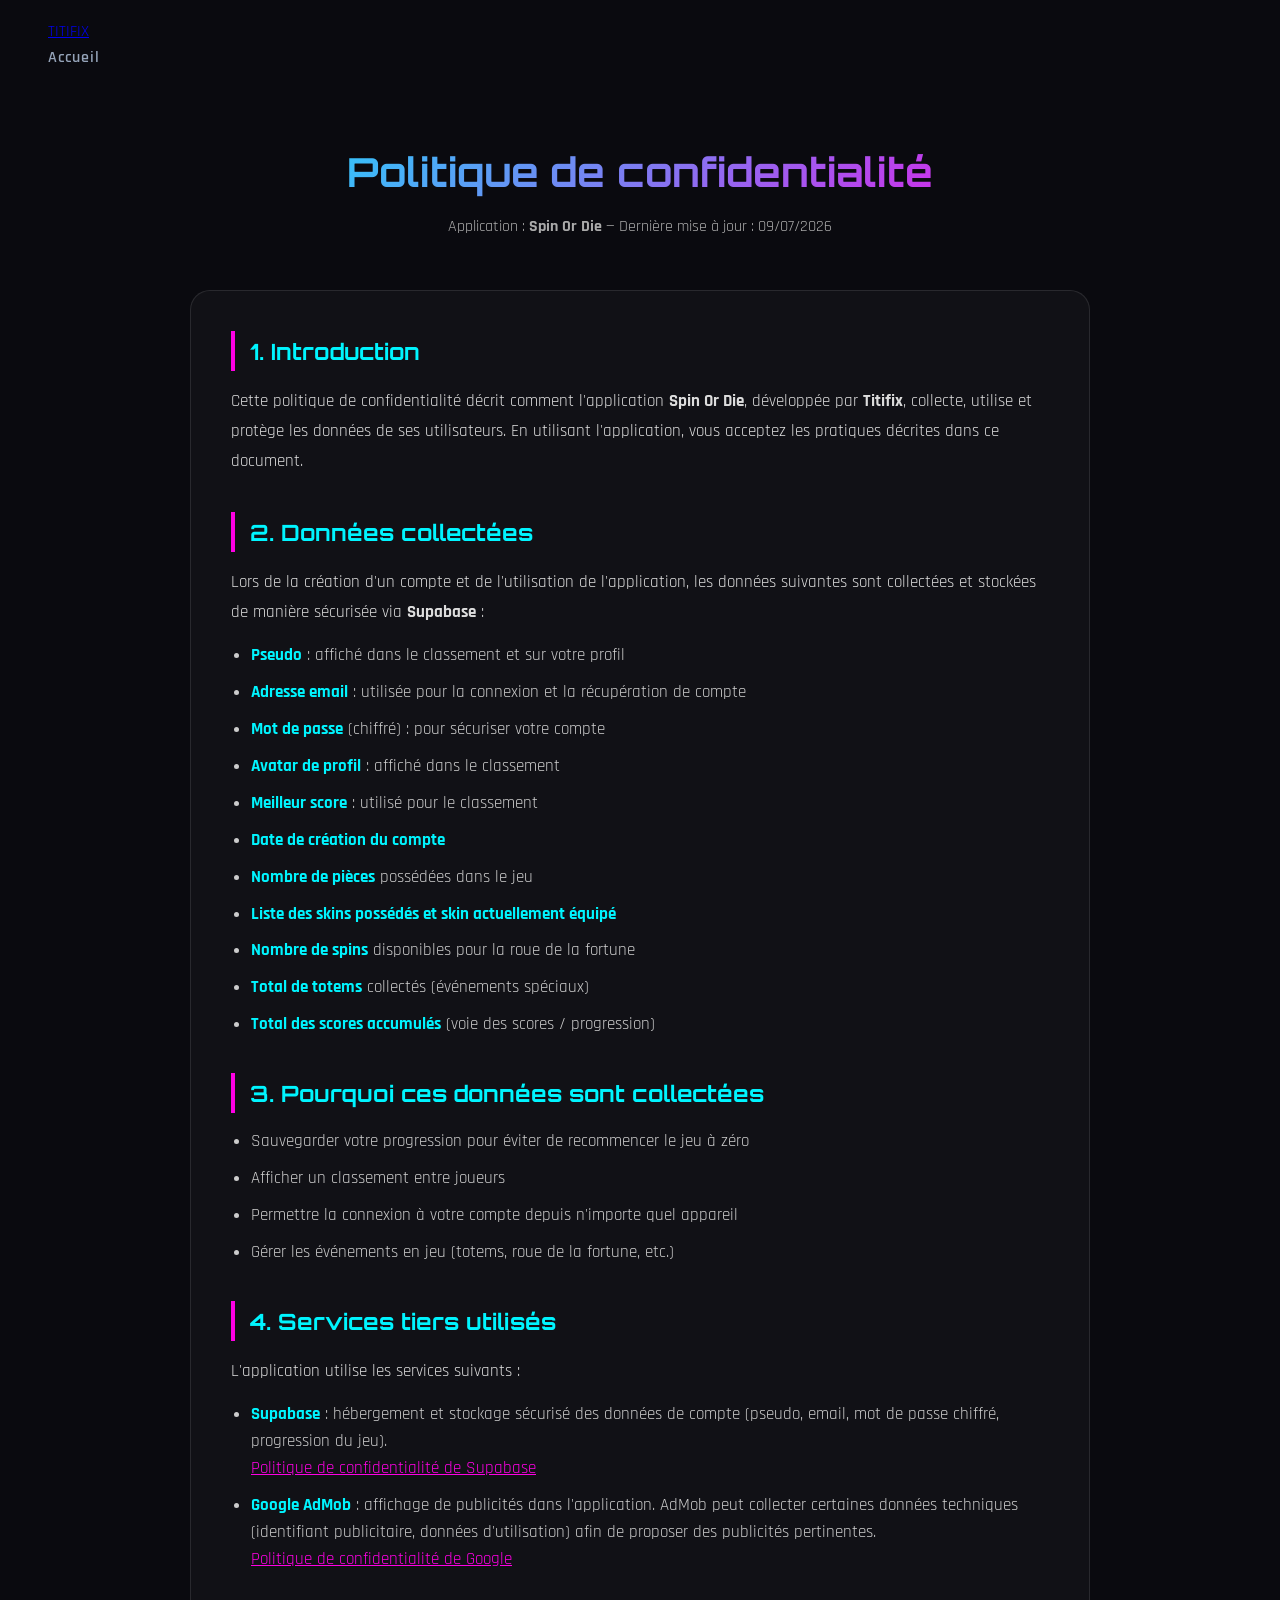
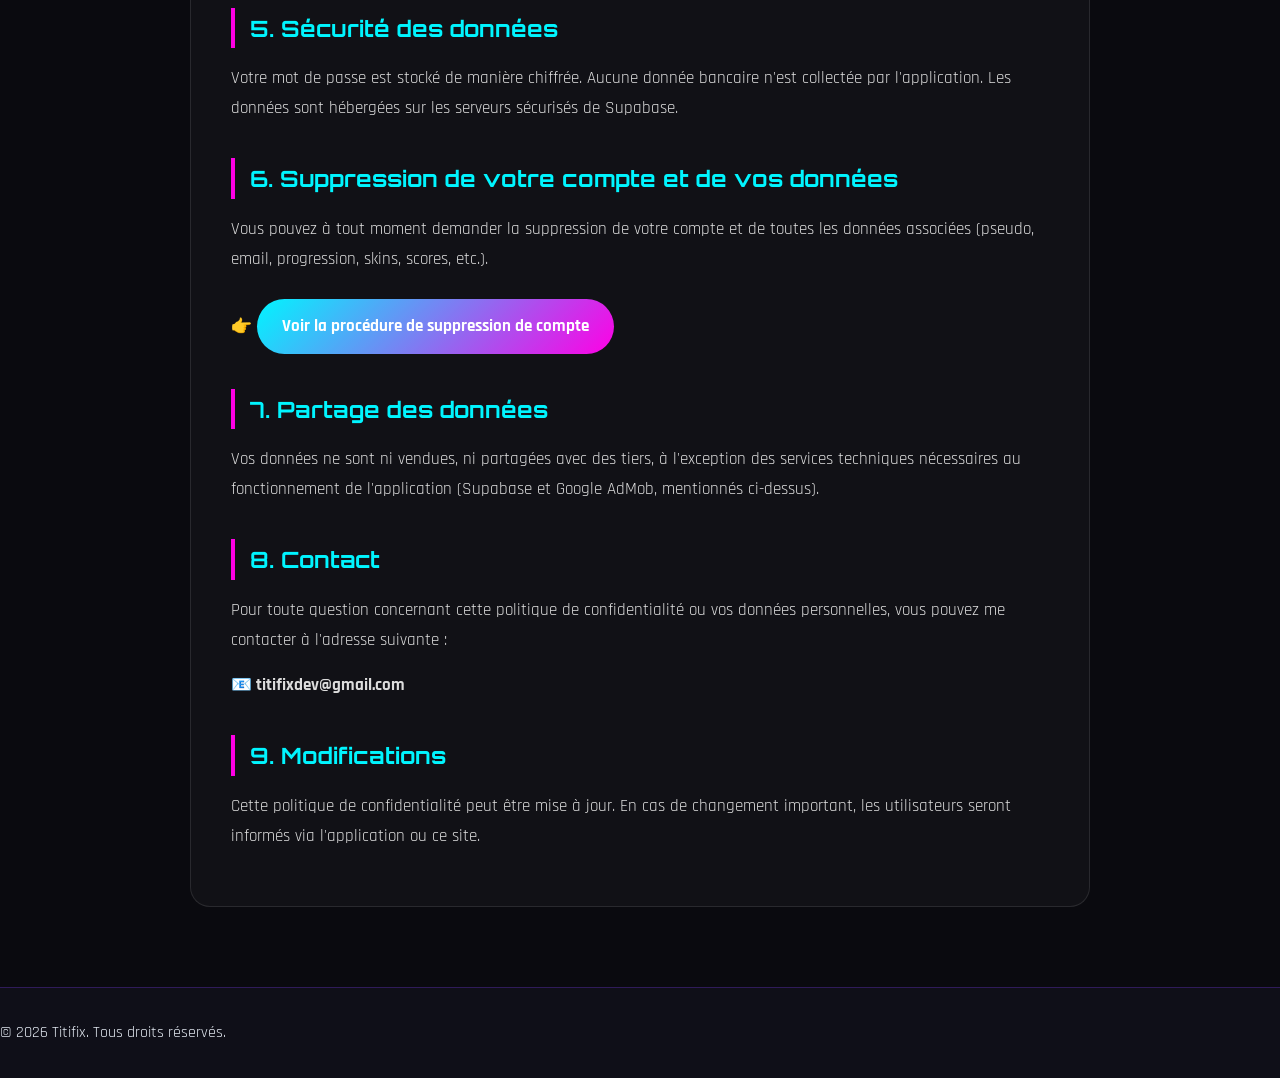
==== politique-confidentialite.html @ 6a513269 "Ajout page politique de confidentialité + bouton sur carte Spin Or Die" ====
<!DOCTYPE html>
<html lang="fr">
<head>
    <meta charset="UTF-8">
    <meta name="viewport" content="width=device-width, initial-scale=1.0">
    <title>Politique de confidentialité - Spin Or Die</title>
    <link rel="stylesheet" href="css/style.css">
    <link href="https://fonts.googleapis.com/css2?family=Orbitron:wght@400;700;900&family=Rajdhani:wght@300;400;600&display=swap" rel="stylesheet">
    <link rel="stylesheet" href="https://cdnjs.cloudflare.com/ajax/libs/font-awesome/6.5.0/css/all.min.css">
</head>
<body>

    <nav class="navbar">
        <div class="nav-container">
            <a href="index.html" class="logo">TITIFIX</a>
            <ul class="nav-links">
                <li><a href="index.html">Accueil</a></li>
            </ul>
        </div>
    </nav>

    <section class="legal-page">
        <div class="container">
            <h1>Politique de confidentialité</h1>
            <p class="legal-subtitle">Application : <strong>Spin Or Die</strong> — Dernière mise à jour : 09/07/2026</p>

            <div class="legal-content">

                <h2>1. Introduction</h2>
                <p>
                    Cette politique de confidentialité décrit comment l'application <strong>Spin Or Die</strong>, 
                    développée par <strong>Titifix</strong>, collecte, utilise et protège les données de ses utilisateurs.
                    En utilisant l'application, vous acceptez les pratiques décrites dans ce document.
                </p>

                <h2>2. Données collectées</h2>
                <p>Lors de la création d'un compte et de l'utilisation de l'application, les données suivantes sont collectées et stockées de manière sécurisée via <strong>Supabase</strong> :</p>
                <ul>
                    <li><strong>Pseudo</strong> : affiché dans le classement et sur votre profil</li>
                    <li><strong>Adresse email</strong> : utilisée pour la connexion et la récupération de compte</li>
                    <li><strong>Mot de passe</strong> (chiffré) : pour sécuriser votre compte</li>
                    <li><strong>Avatar de profil</strong> : affiché dans le classement</li>
                    <li><strong>Meilleur score</strong> : utilisé pour le classement</li>
                    <li><strong>Date de création du compte</strong></li>
                    <li><strong>Nombre de pièces</strong> possédées dans le jeu</li>
                    <li><strong>Liste des skins possédés et skin actuellement équipé</strong></li>
                    <li><strong>Nombre de spins</strong> disponibles pour la roue de la fortune</li>
                    <li><strong>Total de totems</strong> collectés (événements spéciaux)</li>
                    <li><strong>Total des scores accumulés</strong> (voie des scores / progression)</li>
                </ul>

                <h2>3. Pourquoi ces données sont collectées</h2>
                <ul>
                    <li>Sauvegarder votre progression pour éviter de recommencer le jeu à zéro</li>
                    <li>Afficher un classement entre joueurs</li>
                    <li>Permettre la connexion à votre compte depuis n'importe quel appareil</li>
                    <li>Gérer les événements en jeu (totems, roue de la fortune, etc.)</li>
                </ul>

                <h2>4. Services tiers utilisés</h2>
                <p>L'application utilise les services suivants :</p>
                <ul>
                    <li>
                        <strong>Supabase</strong> : hébergement et stockage sécurisé des données de compte 
                        (pseudo, email, mot de passe chiffré, progression du jeu).
                        <br><a href="https://supabase.com/privacy" target="_blank">Politique de confidentialité de Supabase</a>
                    </li>
                    <li>
                        <strong>Google AdMob</strong> : affichage de publicités dans l'application. 
                        AdMob peut collecter certaines données techniques (identifiant publicitaire, données d'utilisation) 
                        afin de proposer des publicités pertinentes.
                        <br><a href="https://policies.google.com/privacy" target="_blank">Politique de confidentialité de Google</a>
                    </li>
                </ul>

                <h2>5. Sécurité des données</h2>
                <p>
                    Votre mot de passe est stocké de manière chiffrée. Aucune donnée bancaire n'est collectée 
                    par l'application. Les données sont hébergées sur les serveurs sécurisés de Supabase.
                </p>

                <h2>6. Suppression de votre compte et de vos données</h2>
                <p>
                    Vous pouvez à tout moment demander la suppression de votre compte et de toutes les données 
                    associées (pseudo, email, progression, skins, scores, etc.).
                </p>
                <p>
                    👉 <a href="spin-or-die-suppression-compte.html" class="btn-link">Voir la procédure de suppression de compte</a>
                </p>

                <h2>7. Partage des données</h2>
                <p>
                    Vos données ne sont ni vendues, ni partagées avec des tiers, à l'exception des services 
                    techniques nécessaires au fonctionnement de l'application (Supabase et Google AdMob, 
                    mentionnés ci-dessus).
                </p>

                <h2>8. Contact</h2>
                <p>
                    Pour toute question concernant cette politique de confidentialité ou vos données personnelles, 
                    vous pouvez me contacter à l'adresse suivante :
                </p>
                <p><strong>📧 titifixdev@gmail.com</strong></p>

                <h2>9. Modifications</h2>
                <p>
                    Cette politique de confidentialité peut être mise à jour. En cas de changement important, 
                    les utilisateurs seront informés via l'application ou ce site.
                </p>

            </div>
        </div>
    </section>

    <footer class="footer">
        <p>&copy; 2026 Titifix. Tous droits réservés.</p>
    </footer>

</body>
</html>
---- css/style.css ----
/* ===== RESET & BASE ===== */
*, *::before, *::after {
    margin: 0;
    padding: 0;
    box-sizing: border-box;
}

:root {
    --primary: #7c3aed;
    --primary-light: #a855f7;
    --secondary: #06b6d4;
    --accent: #f59e0b;
    --bg-dark: #0a0a0f;
    --bg-card: #12121a;
    --bg-section: #0f0f18;
    --text-main: #e2e8f0;
    --text-muted: #94a3b8;
    --border: rgba(124, 58, 237, 0.3);
    --glow: 0 0 20px rgba(124, 58, 237, 0.5);
    --transition: all 0.3s ease;
}

html {
    scroll-behavior: smooth;
}

body {
    font-family: 'Rajdhani', sans-serif;
    background-color: var(--bg-dark);
    color: var(--text-main);
    overflow-x: hidden;
    line-height: 1.6;
}

/* ===== SCROLLBAR ===== */
::-webkit-scrollbar { width: 6px; }
::-webkit-scrollbar-track { background: var(--bg-dark); }
::-webkit-scrollbar-thumb { background: var(--primary); border-radius: 3px; }

/* ===== UTILITAIRES ===== */
.container {
    max-width: 1100px;
    margin: 0 auto;
    padding: 0 2rem;
}

.section-title {
    font-family: 'Orbitron', sans-serif;
    font-size: clamp(1.8rem, 4vw, 2.5rem);
    text-align: center;
    margin-bottom: 1rem;
    color: var(--text-main);
}

.section-title span {
    color: var(--primary-light);
}

.section-desc {
    text-align: center;
    color: var(--text-muted);
    font-size: 1.1rem;
    margin-bottom: 3rem;
}

/* ===== BOUTONS ===== */
.btn {
    display: inline-block;
    padding: 0.8rem 2rem;
    border-radius: 50px;
    font-family: 'Orbitron', sans-serif;
    font-size: 0.85rem;
    font-weight: 700;
    text-decoration: none;
    cursor: pointer;
    transition: var(--transition);
    border: none;
    letter-spacing: 1px;
}

.btn-primary {
    background: linear-gradient(135deg, var(--primary), var(--primary-light));
    color: white;
    box-shadow: var(--glow);
}

.btn-primary:hover {
    transform: translateY(-3px);
    box-shadow: 0 0 35px rgba(124, 58, 237, 0.7);
}

.btn-secondary {
    background: transparent;
    color: var(--primary-light);
    border: 2px solid var(--primary-light);
}

.btn-secondary:hover {
    background: var(--primary);
    color: white;
    transform: translateY(-3px);
}

/* ===== NAVBAR ===== */
.navbar {
    position: fixed;
    top: 0;
    left: 0;
    width: 100%;
    z-index: 1000;
    display: flex;
    align-items: center;
    justify-content: space-between;
    padding: 1.2rem 3rem;
    transition: var(--transition);
    background: transparent;
}

.navbar.scrolled {
    background: rgba(10, 10, 15, 0.95);
    backdrop-filter: blur(10px);
    border-bottom: 1px solid var(--border);
    padding: 0.8rem 3rem;
}

.nav-logo {
    font-family: 'Orbitron', sans-serif;
    font-size: 1.5rem;
    font-weight: 900;
    color: white;
    letter-spacing: 3px;
}

.logo-dot {
    color: var(--primary-light);
}

.nav-links {
    display: flex;
    list-style: none;
    gap: 2.5rem;
}

.nav-links a {
    color: var(--text-muted);
    text-decoration: none;
    font-size: 1rem;
    font-weight: 600;
    letter-spacing: 1px;
    transition: var(--transition);
    position: relative;
}

.nav-links a::after {
    content: '';
    position: absolute;
    bottom: -4px;
    left: 0;
    width: 0;
    height: 2px;
    background: var(--primary-light);
    transition: var(--transition);
}

.nav-links a:hover {
    color: var(--primary-light);
}

.nav-links a:hover::after {
    width: 100%;
}

.burger {
    display: none;
    flex-direction: column;
    gap: 5px;
    background: none;
    border: none;
    cursor: pointer;
    padding: 5px;
}

.burger span {
    display: block;
    width: 25px;
    height: 2px;
    background: var(--text-main);
    transition: var(--transition);
}

/* ===== HERO ===== */
.hero {
    min-height: 100vh;
    display: flex;
    align-items: center;
    justify-content: center;
    text-align: center;
    position: relative;
    overflow: hidden;
    padding-top: 80px;
}

.particles {
    position: absolute;
    inset: 0;
    pointer-events: none;
}

.particle {
    position: absolute;
    width: 3px;
    height: 3px;
    background: var(--primary-light);
    border-radius: 50%;
    animation: floatParticle linear infinite;
    opacity: 0;
}

@keyframes floatParticle {
    0%   { transform: translateY(100vh) rotate(0deg); opacity: 0; }
    10%  { opacity: 1; }
    90%  { opacity: 1; }
    100% { transform: translateY(-100px) rotate(720deg); opacity: 0; }
}

.hero-content {
    position: relative;
    z-index: 2;
    display: flex;
    flex-direction: column;
    align-items: center;
    gap: 0.5rem;
}

.hero-subtitle {
    font-size: 1rem;
    color: var(--secondary);
    letter-spacing: 3px;
    text-transform: uppercase;
    animation: fadeInDown 0.8s ease;
    margin-bottom: 0.5rem;
}

.hero-title {
    font-family: 'Orbitron', sans-serif;
    font-size: clamp(3.5rem, 12vw, 8rem);
    font-weight: 900;
    letter-spacing: 8px;
    line-height: 1;
    margin: 0.3rem 0 0.8rem;
    animation: fadeInUp 0.8s ease 0.2s both;
    filter: drop-shadow(0 0 30px rgba(124, 58, 237, 0.6));
}

.hero-desc {
    font-size: clamp(1rem, 2vw, 1.2rem);
    color: var(--text-muted);
    max-width: 550px;
    line-height: 1.8;
    animation: fadeInUp 0.8s ease 0.4s both;
    margin: 0.5rem 0;
}

.hero-buttons {
    display: flex;
    gap: 1rem;
    justify-content: center;
    flex-wrap: wrap;
    animation: fadeInUp 0.8s ease 0.8s both;
    margin-top: 1rem;
}

.scroll-indicator {
    position: absolute;
    bottom: 2rem;
    left: 50%;
    transform: translateX(-50%);
    display: flex;
    flex-direction: column;
    align-items: center;
    gap: 0.5rem;
    color: var(--text-muted);
    font-size: 0.75rem;
    letter-spacing: 2px;
    animation: bounce 2s infinite;
    text-transform: uppercase;
}

.scroll-arrow {
    width: 18px;
    height: 18px;
    border-right: 2px solid var(--primary-light);
    border-bottom: 2px solid var(--primary-light);
    transform: rotate(45deg);
}

@keyframes bounce {
    0%, 100% { transform: translateX(-50%) translateY(0); }
    50% { transform: translateX(-50%) translateY(-10px); }
}

/* ===== À PROPOS ===== */
.apropos {
    padding: 6rem 0;
    background: var(--bg-section);
}

.apropos-content {
    display: flex;
    align-items: center;
    gap: 4rem;
    margin-top: 3rem;
}

.apropos-avatar {
    flex-shrink: 0;
    position: relative;
    width: 180px;
    height: 180px;
}

.avatar-cercle {
    width: 160px;
    height: 160px;
    background: linear-gradient(135deg, var(--primary), var(--secondary));
    border-radius: 50%;
    display: flex;
    align-items: center;
    justify-content: center;
    font-size: 4rem;
    position: relative;
    z-index: 1;
}

.avatar-ring {
    position: absolute;
    inset: -10px;
    border-radius: 50%;
    border: 2px solid var(--primary);
    border-top-color: transparent;
    animation: spin 3s linear infinite;
}

@keyframes spin {
    to { transform: rotate(360deg); }
}

.apropos-text h3 {
    font-family: 'Orbitron', sans-serif;
    font-size: 1.5rem;
    margin-bottom: 1rem;
}

.apropos-text h3 span {
    color: var(--primary-light);
}

.apropos-text p {
    color: var(--text-muted);
    margin-bottom: 1rem;
    font-size: 1.05rem;
}

.apropos-text strong {
    color: var(--primary-light);
}

.competences {
    display: flex;
    flex-wrap: wrap;
    gap: 1rem;
    margin-top: 1.5rem;
}

.comp-item {
    display: flex;
    align-items: center;
    gap: 0.5rem;
    background: var(--bg-card);
    border: 1px solid var(--border);
    padding: 0.5rem 1rem;
    border-radius: 50px;
    font-size: 0.9rem;
    transition: var(--transition);
}

.comp-item:hover {
    border-color: var(--primary-light);
    box-shadow: var(--glow);
    transform: translateY(-2px);
}

.comp-item i {
    color: var(--primary-light);
}

/* ===== MES JEUX ===== */
.jeux {
    padding: 6rem 0;
    background: var(--bg-dark);
}

.jeux-grid {
    display: grid;
    grid-template-columns: repeat(auto-fit, minmax(300px, 1fr));
    gap: 2rem;
    margin-top: 1rem;
}

.jeu-card {
    background: var(--bg-card);
    border: 1px solid var(--border);
    border-radius: 20px;
    padding: 2rem;
    position: relative;
    overflow: hidden;
    transition: var(--transition);
    display: flex;
    flex-direction: column;
    gap: 1rem;
}

.jeu-card::before {
    content: '';
    position: absolute;
    top: 0;
    left: 0;
    right: 0;
    height: 3px;
    background: linear-gradient(90deg, var(--primary), var(--primary-light), var(--secondary));
}

.jeu-card:hover {
    transform: translateY(-8px);
    box-shadow: 0 20px 40px rgba(124, 58, 237, 0.3);
    border-color: var(--primary-light);
}

.jeu-card.featured::before {
    animation: shimmer 2s infinite;
}

@keyframes shimmer {
    0% { background-position: -200% center; }
    100% { background-position: 200% center; }
}

.card-badge {
    position: absolute;
    top: 1rem;
    right: 1rem;
    background: linear-gradient(135deg, var(--primary), var(--primary-light));
    color: white;
    padding: 0.3rem 0.8rem;
    border-radius: 50px;
    font-size: 0.75rem;
    font-weight: 700;
    letter-spacing: 1px;
}

.card-badge.soon {
    background: linear-gradient(135deg, var(--accent), #f97316);
}

.card-icon {
    font-size: 3.5rem;
    line-height: 1;
}

.card-info h3 {
    font-family: 'Orbitron', sans-serif;
    font-size: 1.3rem;
    margin-bottom: 0.5rem;
    color: white;
}

.card-info p {
    color: var(--text-muted);
    font-size: 0.95rem;
    line-height: 1.6;
}

.card-tags {
    display: flex;
    flex-wrap: wrap;
    gap: 0.5rem;
    margin-top: 1rem;
}

.tag {
    background: rgba(124, 58, 237, 0.2);
    border: 1px solid var(--border);
    color: var(--primary-light);
    padding: 0.2rem 0.7rem;
    border-radius: 50px;
    font-size: 0.78rem;
    font-weight: 600;
}

.card-stats {
    display: flex;
    gap: 1.5rem;
    margin-top: 0.8rem;
    color: var(--text-muted);
    font-size: 0.9rem;
}

.card-stats i {
    color: var(--accent);
    margin-right: 0.3rem;
}

.btn-play {
    display: inline-flex;
    align-items: center;
    justify-content: center;
    gap: 0.5rem;
    background: linear-gradient(135deg, #00875a, #00c48c);
    color: white;
    text-decoration: none;
    padding: 0.8rem 1.5rem;
    border-radius: 12px;
    font-weight: 700;
    font-size: 0.9rem;
    transition: var(--transition);
    margin-top: auto;
}

.btn-play:hover {
    transform: translateY(-2px);
    box-shadow: 0 8px 20px rgba(0, 196, 140, 0.4);
}

.coming-soon {
    opacity: 0.7;
}

.coming-overlay {
    position: absolute;
    bottom: 0;
    left: 0;
    right: 0;
    background: linear-gradient(transparent, rgba(10,10,15,0.9));
    color: var(--accent);
    text-align: center;
    padding: 1.5rem 1rem 1rem;
    font-family: 'Orbitron', sans-serif;
    font-size: 0.8rem;
    letter-spacing: 3px;
    font-weight: 700;
}

/* ===== NOUVEAUTÉS ===== */
.nouveautes {
    padding: 6rem 0;
    background: var(--bg-section);
}

.news-grid {
    display: grid;
    grid-template-columns: repeat(auto-fit, minmax(280px, 1fr));
    gap: 2rem;
}

.news-card {
    background: var(--bg-card);
    border: 1px solid var(--border);
    border-radius: 16px;
    padding: 2rem;
    transition: var(--transition);
    position: relative;
    overflow: hidden;
}

.news-card:hover {
    transform: translateY(-5px);
    border-color: var(--primary-light);
    box-shadow: 0 10px 30px rgba(124, 58, 237, 0.2);
}

.news-date {
    font-size: 0.8rem;
    color: var(--secondary);
    letter-spacing: 2px;
    margin-bottom: 1rem;
    font-weight: 600;
}

.news-icon {
    font-size: 2.5rem;
    margin-bottom: 1rem;
}

.news-card h3 {
    font-family: 'Orbitron', sans-serif;
    font-size: 1rem;
    margin-bottom: 0.8rem;
    color: white;
}

.news-card p {
    color: var(--text-muted);
    font-size: 0.95rem;
    line-height: 1.6;
    margin-bottom: 1rem;
}

.news-tag {
    background: rgba(6, 182, 212, 0.15);
    border: 1px solid rgba(6, 182, 212, 0.3);
    color: var(--secondary);
    padding: 0.2rem 0.8rem;
    border-radius: 50px;
    font-size: 0.78rem;
    font-weight: 600;
}

/* ===== CONTACT ===== */
.contact {
    padding: 6rem 0;
    background: var(--bg-dark);
}

.contact-wrapper {
    display: grid;
    grid-template-columns: 1fr 1fr;
    gap: 4rem;
    margin-top: 1rem;
}

.contact-form {
    display: flex;
    flex-direction: column;
    gap: 1.5rem;
}

.form-group {
    position: relative;
}

.form-group input,
.form-group textarea {
    width: 100%;
    background: var(--bg-card);
    border: 1px solid var(--border);
    border-radius: 12px;
    padding: 1rem 1.2rem;
    color: var(--text-main);
    font-family: 'Rajdhani', sans-serif;
    font-size: 1rem;
    transition: var(--transition);
    outline: none;
    resize: none;
}

.form-group input:focus,
.form-group textarea:focus {
    border-color: var(--primary-light);
    box-shadow: 0 0 0 3px rgba(124, 58, 237, 0.1);
}

.form-group label {
    display: none;
}

.form-success {
    display: none;
    color: #00c48c;
    font-weight: 600;
    padding: 0.8rem;
    background: rgba(0, 196, 140, 0.1);
    border-radius: 8px;
    border: 1px solid rgba(0, 196, 140, 0.3);
    text-align: center;
}

.form-success.show {
    display: block;
    animation: fadeInUp 0.5s ease;
}

.contact-social h3 {
    font-family: 'Orbitron', sans-serif;
    font-size: 1.1rem;
    margin-bottom: 1.5rem;
    color: var(--primary-light);
}

.social-links {
    display: flex;
    flex-direction: column;
    gap: 1rem;
}

.social-item {
    display: flex;
    align-items: center;
    gap: 1rem;
    background: var(--bg-card);
    border: 1px solid var(--border);
    border-radius: 12px;
    padding: 1rem 1.5rem;
    color: var(--text-main);
    text-decoration: none;
    font-size: 1rem;
    font-weight: 600;
    transition: var(--transition);
}

.social-item i {
    font-size: 1.3rem;
    color: var(--primary-light);
    width: 25px;
}

.social-item:hover {
    border-color: var(--primary-light);
    transform: translateX(5px);
    box-shadow: var(--glow);
}

/* ===== FOOTER ===== */
.footer {
    background: var(--bg-section);
    border-top: 1px solid var(--border);
    padding: 2rem 0;
}

.footer-top {
    text-align: center;
    margin-bottom: 1rem;
}

.footer-top .logo-text {
    font-family: 'Orbitron', sans-serif;
    font-size: 1.3rem;
    font-weight: 900;
    letter-spacing: 3px;
}

.footer-top p {
    color: var(--text-muted);
    margin-top: 0.5rem;
}

.footer-bottom {
    display: flex;
    justify-content: space-between;
    align-items: center;
    border-top: 1px solid var(--border);
    padding-top: 1rem;
    color: var(--text-muted);
    font-size: 0.85rem;
    flex-wrap: wrap;
    gap: 0.5rem;
}

/* ===== ANIMATIONS ===== */
@keyframes fadeInDown {
    from { opacity: 0; transform: translateY(-30px); }
    to { opacity: 1; transform: translateY(0); }
}

@keyframes fadeInUp {
    from { opacity: 0; transform: translateY(30px); }
    to { opacity: 1; transform: translateY(0); }
}

.fade-in {
    opacity: 0;
    transform: translateY(30px);
    transition: opacity 0.7s ease, transform 0.7s ease;
}

.fade-in.visible {
    opacity: 1;
    transform: translateY(0);
}

/* ===== RESPONSIVE ===== */
@media (max-width: 768px) {
    .navbar {
        padding: 1rem 1.5rem;
    }

    .nav-links {
        display: none;
        position: fixed;
        top: 0;
        left: 0;
        width: 100%;
        height: 100vh;
        background: rgba(10, 10, 15, 0.98);
        flex-direction: column;
        align-items: center;
        justify-content: center;
        gap: 2.5rem;
        z-index: 999;
    }

    .nav-links.open {
        display: flex;
    }

    .nav-links a {
        font-size: 1.3rem;
    }

    .burger {
        display: flex;
        z-index: 1000;
    }

    .burger.open span:nth-child(1) {
        transform: translateY(7px) rotate(45deg);
    }

    .burger.open span:nth-child(2) {
        opacity: 0;
    }

    .burger.open span:nth-child(3) {
        transform: translateY(-7px) rotate(-45deg);
    }

    .apropos-content {
        flex-direction: column;
        text-align: center;
        gap: 2rem;
    }

    .competences {
        justify-content: center;
    }

    .contact-wrapper {
        grid-template-columns: 1fr;
        gap: 2rem;
    }

    .footer-bottom {
        flex-direction: column;
        text-align: center;
    }

    .navbar.scrolled {
        padding: 0.8rem 1.5rem;
    }
}

@media (max-width: 480px) {
    .hero-buttons {
        flex-direction: column;
        align-items: center;
    }

    .jeux-grid,
    .news-grid {
        grid-template-columns: 1fr;
    }
}

/* ===== AVATAR IMAGE ===== */
.avatar-cercle {
    overflow: hidden;
    padding: 0;           /* reset padding si besoin */
}

.avatar-img {
    width: 100%;
    height: 100%;
    object-fit: cover;
    border-radius: 50%;
    display: block;
}

/* Fix : anneau qui tourne bien autour du cercle */
.apropos-avatar {
    position: relative;
    width: 180px;
    height: 180px;
    display: flex;
    align-items: center;
    justify-content: center;
}

.avatar-cercle {
    width: 160px;
    height: 160px;
    border-radius: 50%;
    position: relative;
    z-index: 1;
    flex-shrink: 0;
}

.avatar-ring {
    position: absolute;
    /* Centré par rapport au parent flex */
    top: 50%;
    left: 50%;
    width: 178px;
    height: 178px;
    transform: translate(-50%, -50%) rotate(0deg);
    border-radius: 50%;
    border: 2.5px solid var(--primary);
    border-top-color: transparent;
    border-right-color: transparent;
    animation: spinRing 3s linear infinite;
    z-index: 2;
}

@keyframes spinRing {
    from { transform: translate(-50%, -50%) rotate(0deg); }
    to   { transform: translate(-50%, -50%) rotate(360deg); }
}

/* ===== IMAGE JEU CARTE ===== */
.game-icon-img {
    width: 120px;
    height: 120px;
    object-fit: cover;
    border-radius: 22px;
    box-shadow: 0 8px 25px rgba(0,0,0,0.5);
    transition: transform 0.3s ease;
}

.jeu-card:hover .game-icon-img {
    transform: scale(1.05) rotate(-2deg);
}

/* ===== CONTACT SOCIAL AMÉLIORÉ ===== */
.social-item {
    display: flex;
    align-items: center;
    gap: 1rem;
    background: var(--bg-card);
    border: 1px solid var(--border);
    border-radius: 12px;
    padding: 1rem 1.5rem;
    color: var(--text-main);
    text-decoration: none;
    font-size: 1rem;
    font-weight: 600;
    transition: var(--transition);
}

.social-item i {
    font-size: 1.5rem;
    color: var(--primary-light);
    width: 30px;
    flex-shrink: 0;
}

.social-info {
    display: flex;
    flex-direction: column;
    gap: 0.2rem;
}

.social-name {
    font-weight: 700;
    color: var(--text-main);
    font-size: 0.95rem;
}

.social-handle {
    font-size: 0.82rem;
    color: var(--text-muted);
}

.social-item:hover {
    border-color: var(--primary-light);
    transform: translateX(5px);
    box-shadow: var(--glow);
}

.social-item:hover i {
    color: var(--secondary);
}
/* ===== FORM SUCCESS MESSAGE ===== */
.form-success {
    display: none;
    opacity: 0;
    background: rgba(34, 197, 94, 0.15);
    border: 1px solid #22c55e;
    color: #22c55e;
    padding: 1rem;
    border-radius: 10px;
    text-align: center;
    font-weight: 600;
    margin-top: 1rem;
    transition: opacity 0.5s ease;
}

/* Instagram hover */
.social-item:has(.fa-instagram):hover {
    border-color: #e1306c;
    box-shadow: 0 0 15px rgba(225, 48, 108, 0.3);
}

.social-item:has(.fa-instagram):hover i {
    color: #e1306c;
}
/* ===== GLITCH EFFECT ===== */
.glitch {
    position: relative;
    display: inline-block;
    background: linear-gradient(135deg, #fff, var(--primary-light), var(--secondary));
    -webkit-background-clip: text;
    -webkit-text-fill-color: transparent;
    background-clip: text;
}

.glitch::before,
.glitch::after {
    content: attr(data-text);
    position: absolute;
    left: 0;
    top: 0;
    width: 100%;
    height: 100%;
    background: linear-gradient(135deg, #fff, var(--primary-light), var(--secondary));
    -webkit-background-clip: text;
    -webkit-text-fill-color: transparent;
    background-clip: text;
}

.glitch::before {
    animation: glitch1 5s infinite;
    clip-path: polygon(0 0, 100% 0, 100% 35%, 0 35%);
    filter: drop-shadow(-3px 0 var(--secondary));
}

.glitch::after {
    animation: glitch2 5s infinite;
    clip-path: polygon(0 65%, 100% 65%, 100% 100%, 0 100%);
    filter: drop-shadow(3px 0 var(--primary-light));
}

@keyframes glitch1 {
    0%, 85%, 100% { transform: translate(0); opacity: 0; }
    87% { transform: translate(-5px, -2px); opacity: 1; }
    89% { transform: translate(5px, 2px); opacity: 1; }
    91% { transform: translate(0); opacity: 0; }
}

@keyframes glitch2 {
    0%, 80%, 100% { transform: translate(0); opacity: 0; }
    82% { transform: translate(5px, 2px); opacity: 1; }
    84% { transform: translate(-5px, -2px); opacity: 1; }
    86% { transform: translate(0); opacity: 0; }
}

/* ===== HERO BADGES ===== */
.hero-badges {
    display: flex;
    gap: 12px;
    flex-wrap: wrap;
    justify-content: center;
    margin: 0.8rem 0;
    animation: fadeInUp 0.8s ease 0.6s both;
}

.badge {
    background: rgba(124, 58, 237, 0.15);
    border: 1px solid rgba(124, 58, 237, 0.4);
    padding: 6px 18px;
    border-radius: 20px;
    font-size: 0.88rem;
    color: var(--primary-light);
    font-weight: 600;
    transition: var(--transition);
}

.badge:hover {
    background: rgba(124, 58, 237, 0.3);
    transform: translateY(-2px);
}

.badge:nth-child(1) { animation-delay: 0.8s; }
.badge:nth-child(2) { animation-delay: 1s; }
.badge:nth-child(3) { animation-delay: 1.2s; }

@keyframes badgePop {
    from { opacity: 0; transform: scale(0.5); }
    to   { opacity: 1; transform: scale(1); }
}

/* ===== COMING SOON TEXT ===== */
.coming-soon-text {
    color: var(--accent);
    font-size: 0.9rem;
    font-weight: 700;
    text-align: center;
    animation: blink 2s ease-in-out infinite;
    margin-top: -0.5rem;
}

@keyframes blink {
    0%, 100% { opacity: 1; }
    50% { opacity: 0.4; }
}

/* ===== STATS ROW ===== */
.stats-row {
    display: flex;
    gap: 20px;
    margin-top: 2rem;
    flex-wrap: wrap;
}

.stat-item {
    text-align: center;
    background: var(--bg-card);
    border: 1px solid var(--border);
    padding: 1rem 1.5rem;
    border-radius: 14px;
    flex: 1;
    min-width: 90px;
    transition: var(--transition);
}

.stat-item:hover {
    border-color: var(--primary-light);
    box-shadow: var(--glow);
    transform: translateY(-3px);
}

.stat-number {
    display: block;
    font-family: 'Orbitron', sans-serif;
    font-size: 2rem;
    font-weight: 900;
    color: var(--primary-light);
}

.stat-label {
    font-size: 0.78rem;
    color: var(--text-muted);
    text-transform: uppercase;
    letter-spacing: 1px;
}

/* ===== SCREENSHOTS SECTION ===== */
.screenshots-section {
    padding: 6rem 0;
    background: var(--bg-section);
}

.screenshots-grid {
    display: grid;
    grid-template-columns: repeat(auto-fill, minmax(200px, 1fr));
    gap: 16px;
    margin-top: 1rem;
}

.screenshot-item {
    position: relative;
    border-radius: 16px;
    overflow: hidden;
    cursor: pointer;
    border: 2px solid var(--border);
    transition: var(--transition);
    aspect-ratio: 9/16;
}

.screenshot-item:hover {
    transform: scale(1.04) translateY(-5px);
    border-color: var(--primary-light);
    box-shadow: 0 20px 50px rgba(124, 58, 237, 0.35);
}

.screenshot-item img {
    width: 100%;
    height: 100%;
    object-fit: cover;
    display: block;
    transition: transform 0.4s ease;
}

.screenshot-item:hover img {
    transform: scale(1.06);
}

.screenshot-overlay {
    position: absolute;
    bottom: 0; left: 0; right: 0;
    background: linear-gradient(transparent, rgba(0,0,0,0.88));
    padding: 30px 10px 12px;
    transform: translateY(100%);
    transition: transform 0.3s ease;
    text-align: center;
    font-weight: 700;
    font-size: 0.85rem;
    color: var(--primary-light);
    letter-spacing: 1px;
}

.screenshot-item:hover .screenshot-overlay {
    transform: translateY(0);
}

/* ===== LIGHTBOX ===== */
.lightbox {
    display: none;
    position: fixed;
    inset: 0;
    background: rgba(0, 0, 0, 0.94);
    z-index: 9999;
    align-items: center;
    justify-content: center;
    flex-direction: column;
    gap: 20px;
}

.lightbox.active {
    display: flex;
    animation: fadeIn 0.3s ease;
}

@keyframes fadeIn {
    from { opacity: 0; }
    to   { opacity: 1; }
}

.lightbox img {
    max-width: 90vw;
    max-height: 80vh;
    border-radius: 16px;
    border: 2px solid var(--primary);
    box-shadow: 0 0 60px rgba(124, 58, 237, 0.5);
    object-fit: contain;
}

.lightbox-close {
    position: absolute;
    top: 20px; right: 30px;
    font-size: 2rem;
    cursor: pointer;
    color: #fff;
    line-height: 1;
    transition: var(--transition);
    z-index: 10000;
}

.lightbox-close:hover {
    color: var(--primary-light);
    transform: scale(1.2);
}

#lightbox-caption {
    color: var(--primary-light);
    font-size: 1rem;
    font-weight: 700;
    letter-spacing: 1px;
}

/* ===== RESPONSIVE SCREENSHOTS ===== */
@media (max-width: 768px) {
    .screenshots-grid {
        grid-template-columns: repeat(2, 1fr);
    }
    .stats-row {
        justify-content: center;
    }
}

@media (max-width: 480px) {
    .screenshots-grid {
        grid-template-columns: repeat(2, 1fr);
    }
}

/* ===== BTN SCREENSHOTS ===== */
.btn-screenshots {
    display: inline-flex;
    align-items: center;
    justify-content: center;
    gap: 0.5rem;
    background: rgba(124, 58, 237, 0.15);
    border: 2px solid var(--primary);
    color: var(--primary-light);
    padding: 0.75rem 1.5rem;
    border-radius: 12px;
    font-family: 'Rajdhani', sans-serif;
    font-weight: 700;
    font-size: 0.95rem;
    cursor: pointer;
    transition: var(--transition);
    width: 100%;
    letter-spacing: 1px;
}

.btn-screenshots:hover {
    background: var(--primary);
    color: white;
    transform: translateY(-2px);
    box-shadow: var(--glow);
}

/* ===== MODALE SCREENSHOTS ===== */
.modal-overlay {
    display: none;
    position: fixed;
    inset: 0;
    background: rgba(0, 0, 0, 0.92);
    z-index: 8000;
    align-items: center;
    justify-content: center;
    padding: 20px;
    overflow-y: auto;
}

.modal-overlay.active {
    display: flex;
    animation: fadeIn 0.3s ease;
}

.modal-box {
    background: var(--bg-card);
    border: 1px solid var(--border);
    border-radius: 20px;
    padding: 2rem;
    max-width: 900px;
    width: 100%;
    position: relative;
    max-height: 90vh;
    overflow-y: auto;
}

.modal-title {
    font-family: 'Orbitron', sans-serif;
    font-size: 1.3rem;
    color: var(--primary-light);
    text-align: center;
    margin-bottom: 1.5rem;
}

.modal-close {
    position: absolute;
    top: 1rem;
    right: 1rem;
    background: none;
    border: none;
    color: var(--text-muted);
    font-size: 1.5rem;
    cursor: pointer;
    transition: var(--transition);
    line-height: 1;
}

.modal-close:hover {
    color: var(--primary-light);
    transform: scale(1.2);
}

.modal-grid {
    display: grid;
    grid-template-columns: repeat(auto-fill, minmax(160px, 1fr));
    gap: 12px;
}

.modal-item {
    display: flex;
    flex-direction: column;
    align-items: center;
    gap: 8px;
    cursor: pointer;
}

.modal-item img {
    width: 100%;
    aspect-ratio: 9/16;
    object-fit: cover;
    border-radius: 12px;
    border: 2px solid var(--border);
    transition: var(--transition);
}

.modal-item:hover img {
    border-color: var(--primary-light);
    transform: scale(1.03);
    box-shadow: 0 10px 30px rgba(124, 58, 237, 0.4);
}

.modal-item span {
    font-size: 0.78rem;
    color: var(--text-muted);
    font-weight: 600;
    text-align: center;
}

/* ===== BOUTON SUPPRESSION COMPTE (carte jeu) ===== */
.btn-supprimer-compte {
    display: inline-flex;
    align-items: center;
    justify-content: center;
    gap: 0.5rem;
    background: rgba(220, 38, 38, 0.12);
    border: 2px solid #dc2626;
    color: #f87171;
    padding: 0.7rem 1.5rem;
    border-radius: 12px;
    font-family: 'Rajdhani', sans-serif;
    font-weight: 700;
    font-size: 0.9rem;
    text-decoration: none;
    width: 100%;
    text-align: center;
    margin-top: 0.6rem;
    transition: var(--transition);
    letter-spacing: 0.5px;
}

.btn-supprimer-compte:hover {
    background: #dc2626;
    color: white;
    transform: translateY(-2px);
    box-shadow: 0 8px 20px rgba(220, 38, 38, 0.35);
}

/* ===== PAGE SUPPRESSION DE COMPTE ===== */
.suppression-compte {
    padding: 8rem 0 6rem;
    background: var(--bg-dark);
    min-height: 100vh;
}

.btn-retour {
    display: inline-flex;
    align-items: center;
    gap: 0.5rem;
    color: var(--primary-light);
    text-decoration: none;
    font-weight: 600;
    margin-bottom: 2rem;
    transition: var(--transition);
}

.btn-retour:hover {
    transform: translateX(-5px);
}

.suppression-warning {
    display: flex;
    align-items: flex-start;
    gap: 1rem;
    background: rgba(220, 38, 38, 0.1);
    border: 1px solid #dc2626;
    border-radius: 14px;
    padding: 1.2rem 1.5rem;
    margin: 2rem 0 3rem;
}

.suppression-warning i {
    color: #f87171;
    font-size: 1.4rem;
    margin-top: 0.2rem;
    flex-shrink: 0;
}

.suppression-warning p {
    color: var(--text-main);
    line-height: 1.6;
}

.suppression-steps {
    display: flex;
    flex-direction: column;
    gap: 2.5rem;
}

.suppression-step {
    display: flex;
    gap: 1.5rem;
    background: var(--bg-card);
    border: 1px solid var(--border);
    border-radius: 18px;
    padding: 2rem;
    transition: var(--transition);
}

.suppression-step:hover {
    border-color: var(--primary-light);
    box-shadow: var(--glow);
}

.step-number {
    flex-shrink: 0;
    width: 45px;
    height: 45px;
    border-radius: 50%;
    background: var(--primary);
    color: white;
    display: flex;
    align-items: center;
    justify-content: center;
    font-family: 'Orbitron', sans-serif;
    font-weight: 900;
    font-size: 1.2rem;
}

.step-content {
    flex: 1;
}

.step-content h3 {
    font-family: 'Orbitron', sans-serif;
    font-size: 1.15rem;
    margin-bottom: 0.6rem;
    color: var(--primary-light);
}

.step-content p {
    color: var(--text-muted);
    line-height: 1.6;
    margin-bottom: 1.2rem;
}

.step-img {
    border-radius: 14px;
    overflow: hidden;
    border: 1px solid var(--border);
    max-width: 350px;
}

.step-img img {
    width: 100%;
    display: block;
}

.suppression-contact {
    text-align: center;
    margin-top: 3rem;
    color: var(--text-muted);
}

.suppression-contact a {
    color: var(--primary-light);
    font-weight: 600;
    text-decoration: none;
}

.suppression-contact a:hover {
    text-decoration: underline;
}

@media (max-width: 600px) {
    .suppression-step {
        flex-direction: column;
    }
}
/* ========== BOUTON POLITIQUE DE CONFIDENTIALITÉ (carte jeu) ========== */
.btn-confidentialite {
    display: flex;
    align-items: center;
    justify-content: center;
    gap: 8px;
    margin-top: 10px;
    padding: 12px 20px;
    background: rgba(0, 245, 255, 0.1);
    border: 1px solid rgba(0, 245, 255, 0.4);
    color: #00f5ff;
    border-radius: 50px;
    font-family: 'Rajdhani', sans-serif;
    font-weight: 600;
    text-decoration: none;
    transition: all 0.3s ease;
}

.btn-confidentialite:hover {
    background: rgba(0, 245, 255, 0.2);
    border-color: #00f5ff;
    transform: translateY(-2px);
    box-shadow: 0 8px 20px rgba(0, 245, 255, 0.3);
}

/* ========== PAGE LÉGALE (Politique de confidentialité / Suppression compte) ========== */
.legal-page {
    padding: 140px 20px 80px;
    min-height: 100vh;
    background: var(--bg-dark, #0a0a0f);
    color: #fff;
}

.legal-page h1 {
    font-family: 'Orbitron', sans-serif;
    font-size: 2.5rem;
    text-align: center;
    margin-bottom: 10px;
    background: linear-gradient(135deg, #00f5ff, #ff00e5);
    -webkit-background-clip: text;
    -webkit-text-fill-color: transparent;
}

.legal-subtitle {
    text-align: center;
    color: #aaa;
    margin-bottom: 50px;
    font-size: 1rem;
}

.legal-content {
    max-width: 900px;
    margin: 0 auto;
    background: rgba(255, 255, 255, 0.03);
    border: 1px solid rgba(255, 255, 255, 0.1);
    border-radius: 20px;
    padding: 40px;
    line-height: 1.8;
}

.legal-content h2 {
    font-family: 'Orbitron', sans-serif;
    font-size: 1.4rem;
    color: #00f5ff;
    margin-top: 35px;
    margin-bottom: 15px;
    border-left: 4px solid #ff00e5;
    padding-left: 15px;
}

.legal-content h2:first-child {
    margin-top: 0;
}

.legal-content p {
    color: #ddd;
    margin-bottom: 15px;
    font-family: 'Rajdhani', sans-serif;
    font-size: 1.05rem;
}

.legal-content ul {
    margin: 15px 0 20px 20px;
    color: #ccc;
}

.legal-content ul li {
    margin-bottom: 10px;
    font-family: 'Rajdhani', sans-serif;
    font-size: 1.05rem;
    line-height: 1.6;
}

.legal-content ul li strong {
    color: #00f5ff;
}

.legal-content a {
    color: #ff00e5;
    text-decoration: underline;
    transition: color 0.3s ease;
}

.legal-content a:hover {
    color: #00f5ff;
}

.btn-link {
    display: inline-block;
    margin-top: 10px;
    padding: 12px 25px;
    background: linear-gradient(135deg, #00f5ff, #ff00e5);
    color: #fff !important;
    border-radius: 50px;
    font-weight: 700;
    text-decoration: none !important;
    transition: transform 0.3s ease, box-shadow 0.3s ease;
}

.btn-link:hover {
    transform: translateY(-3px);
    box-shadow: 0 10px 25px rgba(255, 0, 229, 0.4);
}

/* Responsive */
@media (max-width: 768px) {
    .legal-page {
        padding: 120px 15px 60px;
    }
    .legal-page h1 {
        font-size: 1.8rem;
    }
    .legal-content {
        padding: 25px 20px;
    }
    .legal-content h2 {
        font-size: 1.2rem;
    }
}
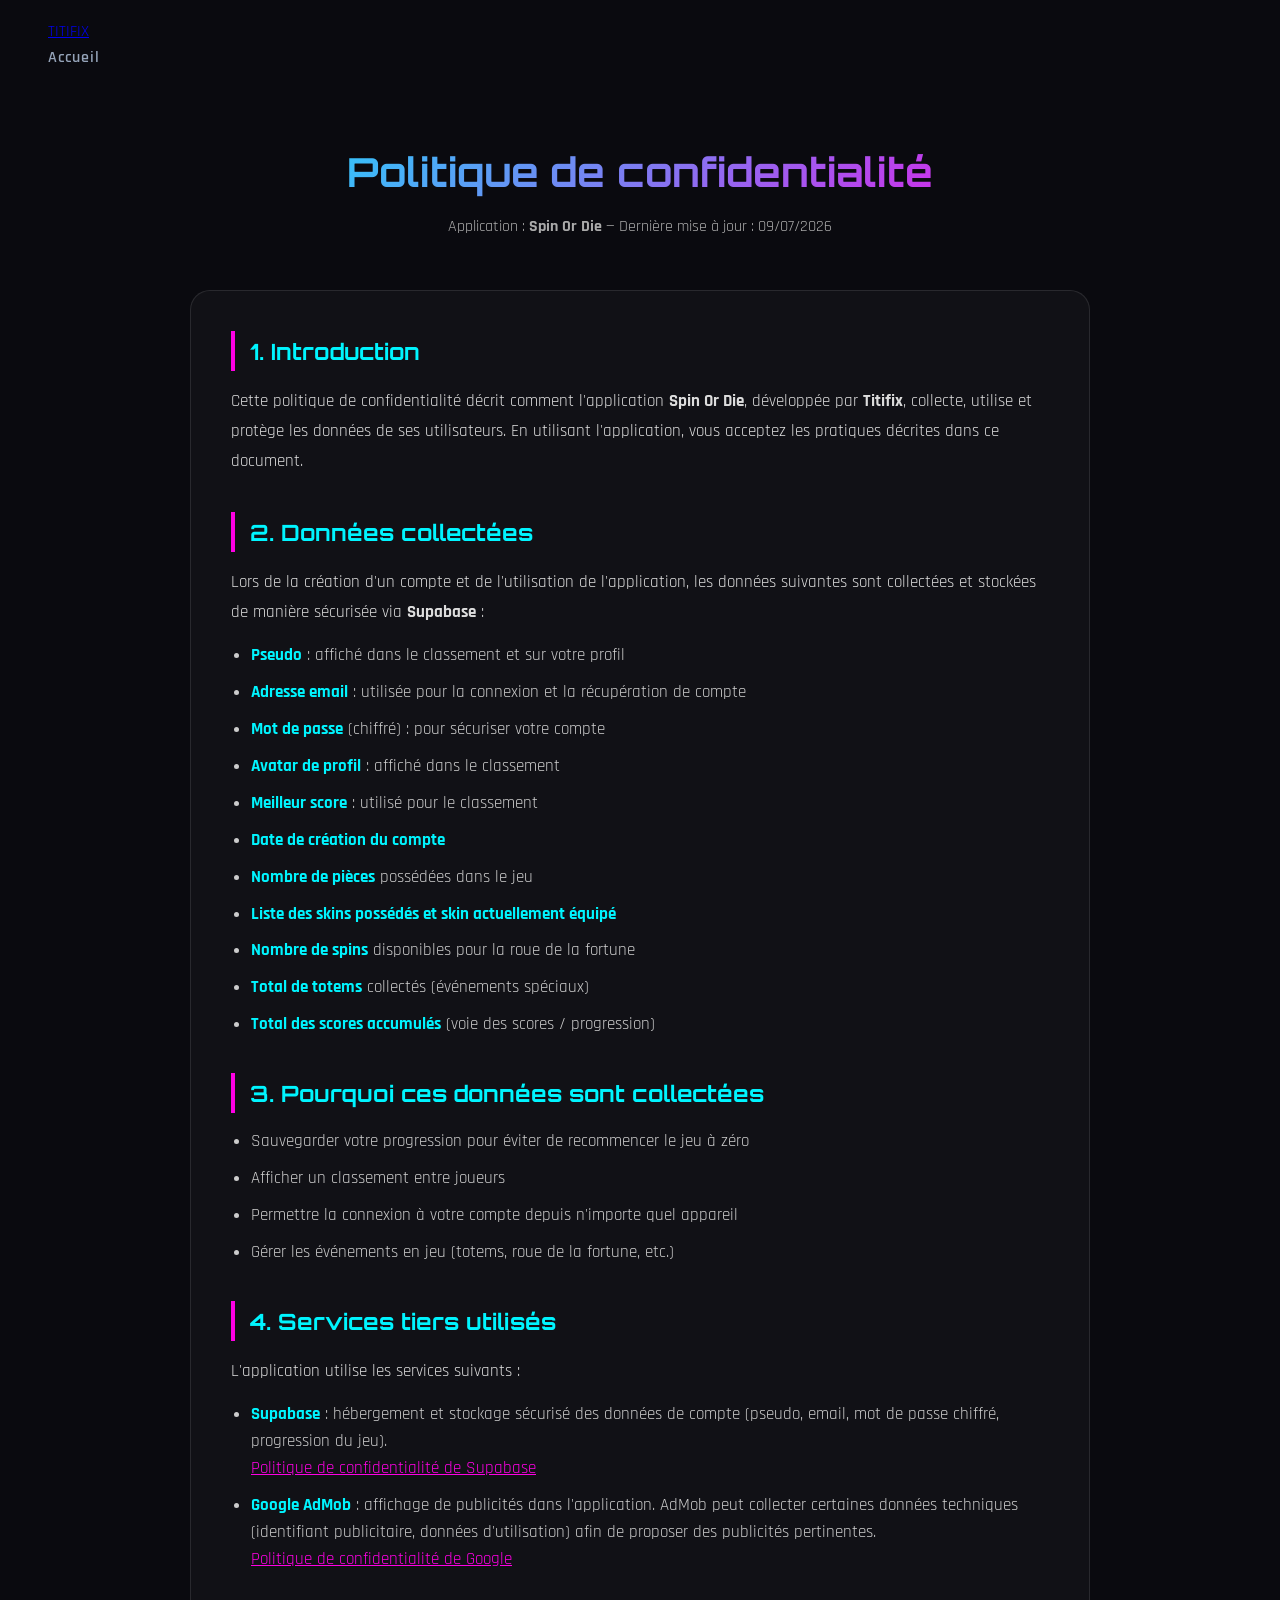
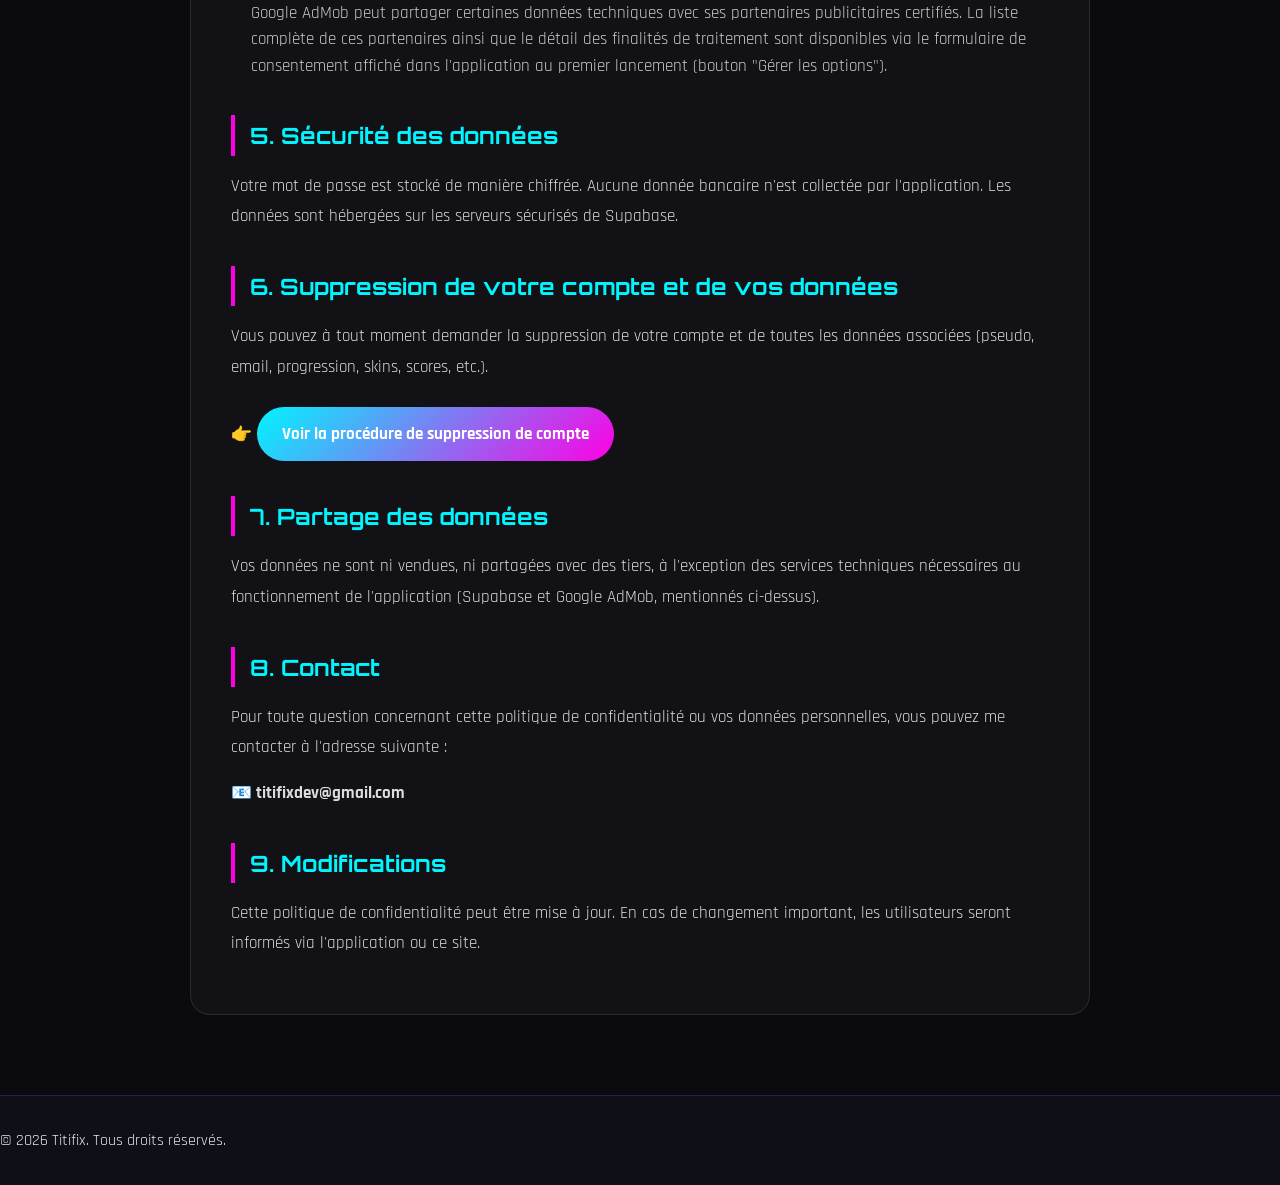
==== commit 2d0cee7d: "nouvelle mise à jour" ====
--- a/politique-confidentialite.html
+++ b/politique-confidentialite.html
@@ -70,6 +70,10 @@
                         AdMob peut collecter certaines données techniques (identifiant publicitaire, données d'utilisation) 
                         afin de proposer des publicités pertinentes.
                         <br><a href="https://policies.google.com/privacy" target="_blank">Politique de confidentialité de Google</a>
+                        <br><br>
+                        Google AdMob peut partager certaines données techniques avec ses partenaires publicitaires certifiés. 
+                        La liste complète de ces partenaires ainsi que le détail des finalités de traitement sont disponibles 
+                        via le formulaire de consentement affiché dans l'application au premier lancement (bouton "Gérer les options").
                     </li>
                 </ul>
 
